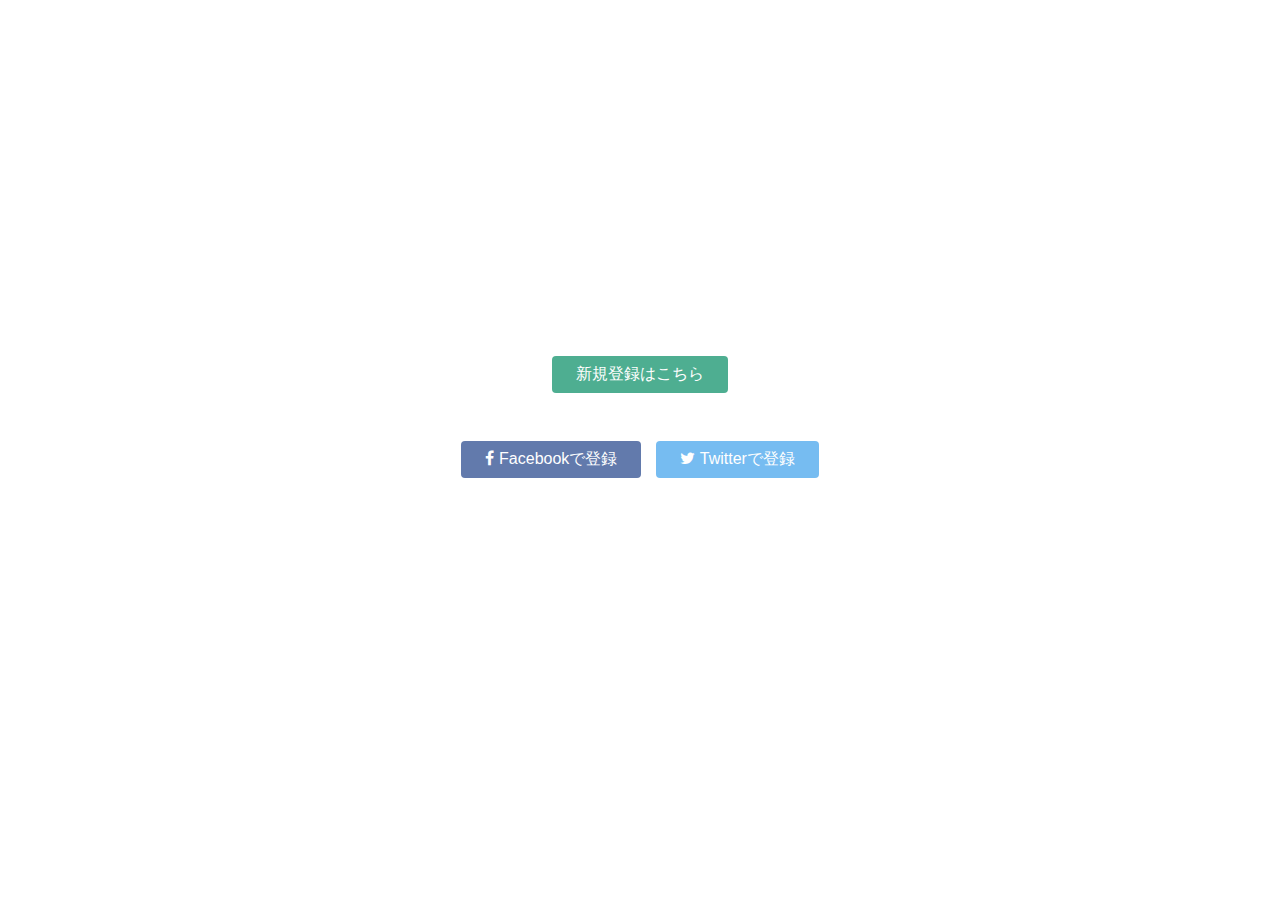
==== template.html @ c1d1e4b2 "Top page is created" ====
<!DOCTYPE html>
<html>
<head>
  <meta charset="utf-8">
  <title>Progate</title>
  <link rel="stylesheet" href="template.css">
  <!-- ここでFont Awesomeを読み込んでください -->
  <link rel="stylesheet" href="//maxcdn.bootstrapcdn.com/font-awesome/4.3.0/css/font-awesome.min.css">
</head>
<body>
  <!-- ここにコードを書いていきましょう -->
  <div class="top-wrapper">
    <div class="container">
      <h1>LEARN TO CODE.<br>LEARN TO BE CREATIVE.</h1>
      <p>Progateはオンラインプログラミング学習サービスです。<br>初心者にもやさしいスライドとレッスンで、ウェブサービスを作りながらプログラミングを学んでいきましょう。</p>
      <a href="#" class="btn signup">新規登録はこちら</a>
      <p>or</p>
      <a href="#" class="btn facebook"><span class="fa fa-facebook"></span>Facebookで登録</a>
      <a href="#" class="btn twitter"><span class="fa fa-twitter"></span>Twitterで登録</a>
    </div>
  </div>
</body>
</html>
---- template.css ----
html, body,
ul, ol, li,
h1, h2, h3, h4, h5, h6, p, div {
  margin: 0;
  padding: 0;
}

body {
  font-family: 'Hiragino Kaku Gothic ProN W3', sans-serif;
}

li {
  list-style: none;
}

a {
  text-decoration: none;
}

/* ここからCSSを書いていきましょう */
.top-wrapper {
  padding: 180px 0 100px 0;
  background-image: url(https://prog-8.com/images/html/advanced/top.png);
  background-size: cover;
  color: white;
  text-align: center;
}

.container {
  width: 1170px;
  margin: 0 auto;
}

.top-wrapper h1 {
  opacity: 0.7;
  font-size: 45px;
  letter-spacing: 5px;
}

.top-wrapper p {
  opacity: 0.7;
  margin-bottom: 15px;
}

.signup {
  background-color: #239b76;
  margin-top: 15px;
  margin-bottom: 15px;
}

.facebook {
  background-color: #3b5998;
  margin-right: 10px;
}

.twitter {
  background-color: #55acee;
}

.btn {
  padding: 8px 24px;
  color: white;
  display: inline-block;
  opacity: 0.8;
  border-radius: 4px;
}

.btn:hover {
  opacity: 1;
}

.fa {
  margin-right: 5px;
}
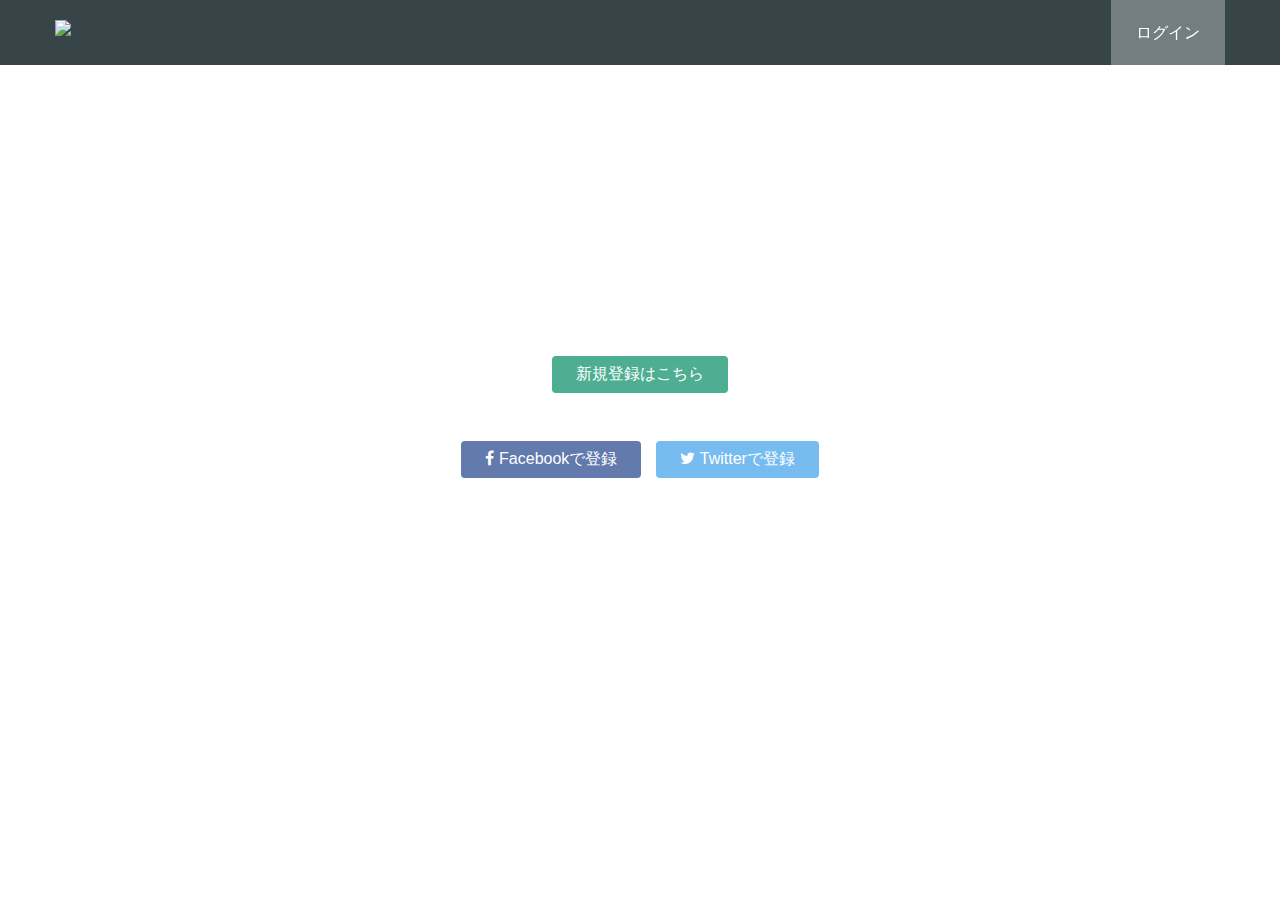
==== commit c993aa68: "header is created" ====
--- a/template.html
+++ b/template.html
@@ -4,11 +4,19 @@
   <meta charset="utf-8">
   <title>Progate</title>
   <link rel="stylesheet" href="template.css">
-  <!-- ここでFont Awesomeを読み込んでください -->
   <link rel="stylesheet" href="//maxcdn.bootstrapcdn.com/font-awesome/4.3.0/css/font-awesome.min.css">
 </head>
 <body>
-  <!-- ここにコードを書いていきましょう -->
+  <header>
+    <div class="container">
+      <div class="header-left">
+        <img class="logo" src="https://prog-8.com/images/html/advanced/main_logo.png">
+      </div>
+      <div class="header-right">
+        <a href="#" class="login">ログイン</a>
+      </div>
+    </div>
+  </header>
   <div class="top-wrapper">
     <div class="container">
       <h1>LEARN TO CODE.<br>LEARN TO BE CREATIVE.</h1>
--- a/template.css
+++ b/template.css
@@ -1,3 +1,4 @@
+/* CSSのリセット（消さないでください） */
 html, body,
 ul, ol, li,
 h1, h2, h3, h4, h5, h6, p, div {
@@ -71,4 +72,39 @@
 
 .fa {
   margin-right: 5px;
+}
+
+header {
+  height: 65px;
+  width: 100%;
+  background-color: rgba(34, 49, 52, 0.9);
+  position: fixed;
+  top: 0;
+  z-index: 10;
+}
+
+.logo {
+  width: 124px;
+  margin-top: 20px;
+}
+
+.header-left {
+  float: left;
+}
+
+.header-right {
+  float: right;
+  background-color: rgba(255, 255, 255, 0.3);
+  transition: all 0.5s;
+}
+
+.header-right:hover {
+  background-color: rgba(255, 255, 255, 0.5);
+}
+
+.header-right a {
+  line-height: 65px;
+  padding: 0 25px;
+  color: white;
+  display: block;
 }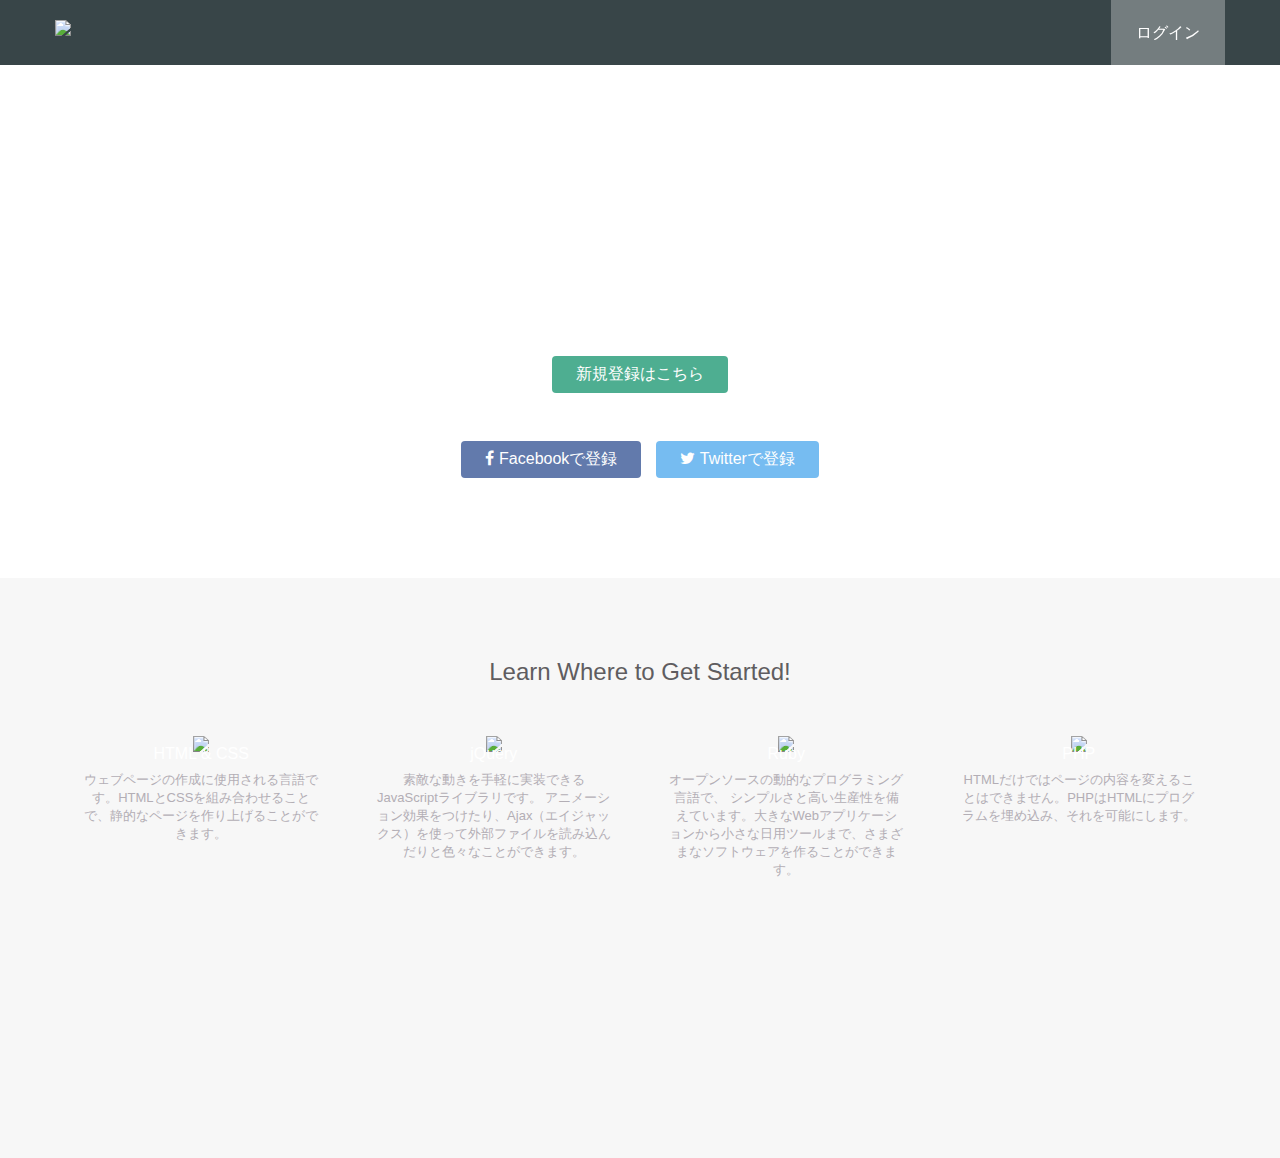
==== commit d2cf323c: "lessons is created" ====
--- a/template.html
+++ b/template.html
@@ -27,5 +27,42 @@
       <a href="#" class="btn twitter"><span class="fa fa-twitter"></span>Twitterで登録</a>
     </div>
   </div>
+  <div class="lesson-wrapper">
+    <div class="container">
+      <div class="heading">
+        <h2>Learn Where to Get Started!</h2>
+      </div>
+      <div class="lessons">
+        <div class="lesson">
+          <div class="lesson-icon">
+            <img src="https://prog-8.com/images/html/advanced/html.png">
+            <p>HTML & CSS</p>
+          </div>
+          <p class="text-contents">ウェブページの作成に使用される言語です。HTMLとCSSを組み合わせることで、静的なページを作り上げることができます。</p>
+        </div>
+        <div class="lesson">
+          <div class="lesson-icon">
+            <img src="https://prog-8.com/images/html/advanced/jQuery.png">
+            <p>jQuery</p>
+          </div>
+          <p class="text-contents">素敵な動きを手軽に実装できるJavaScriptライブラリです。 アニメーション効果をつけたり、Ajax（エイジャックス）を使って外部ファイルを読み込んだりと色々なことができます。</p>
+        </div>
+        <div class="lesson">
+          <div class="lesson-icon">
+            <img src="https://prog-8.com/images/html/advanced/ruby.png">
+            <p>Ruby</p>
+          </div>
+          <p class="text-contents">オープンソースの動的なプログラミング言語で、 シンプルさと高い生産性を備えています。大きなWebアプリケーションから小さな日用ツールまで、さまざまなソフトウェアを作ることができます。</p>
+        </div>
+        <div class="lesson">
+          <div class="lesson-icon">
+            <img src="https://prog-8.com/images/html/advanced/php.png">
+            <p>PHP</p>
+          </div>
+          <p class="text-contents">HTMLだけではページの内容を変えることはできません。PHPはHTMLにプログラムを埋め込み、それを可能にします。</p>
+        </div>
+      </div>
+    </div>
+  </div>
 </body>
 </html>--- a/template.css
+++ b/template.css
@@ -18,7 +18,7 @@
   text-decoration: none;
 }
 
-/* ここからCSSを書いていきましょう */
+/* ここからcssを書いていきましょう */
 .top-wrapper {
   padding: 180px 0 100px 0;
   background-image: url(https://prog-8.com/images/html/advanced/top.png);
@@ -78,7 +78,7 @@
   height: 65px;
   width: 100%;
   background-color: rgba(34, 49, 52, 0.9);
-  position: fixed;
+  position :fixed;
   top: 0;
   z-index: 10;
 }
@@ -107,4 +107,44 @@
   padding: 0 25px;
   color: white;
   display: block;
+}
+
+.lesson-wrapper {
+  height: 580px;
+  background-color: #f7f7f7;
+  text-align: center;
+}
+
+.heading {
+  padding-top: 80px;
+  padding-bottom: 50px;
+  color: #5f5d60;
+}
+
+.heading h2 {
+  font-weight: normal;
+}
+
+.lesson{
+  float: left;
+  width: 25%;
+}
+
+.lesson-icon {
+  position: relative;
+}
+
+.lesson-icon p {
+  position: absolute;
+  top: 44%;
+  width: 100%;
+  color: white;
+}
+
+.text-contents {
+  width: 80%;
+  display: inline-block;
+  margin-top: 15px;
+  font-size: 13px;
+  color: #b3aeb5;
 }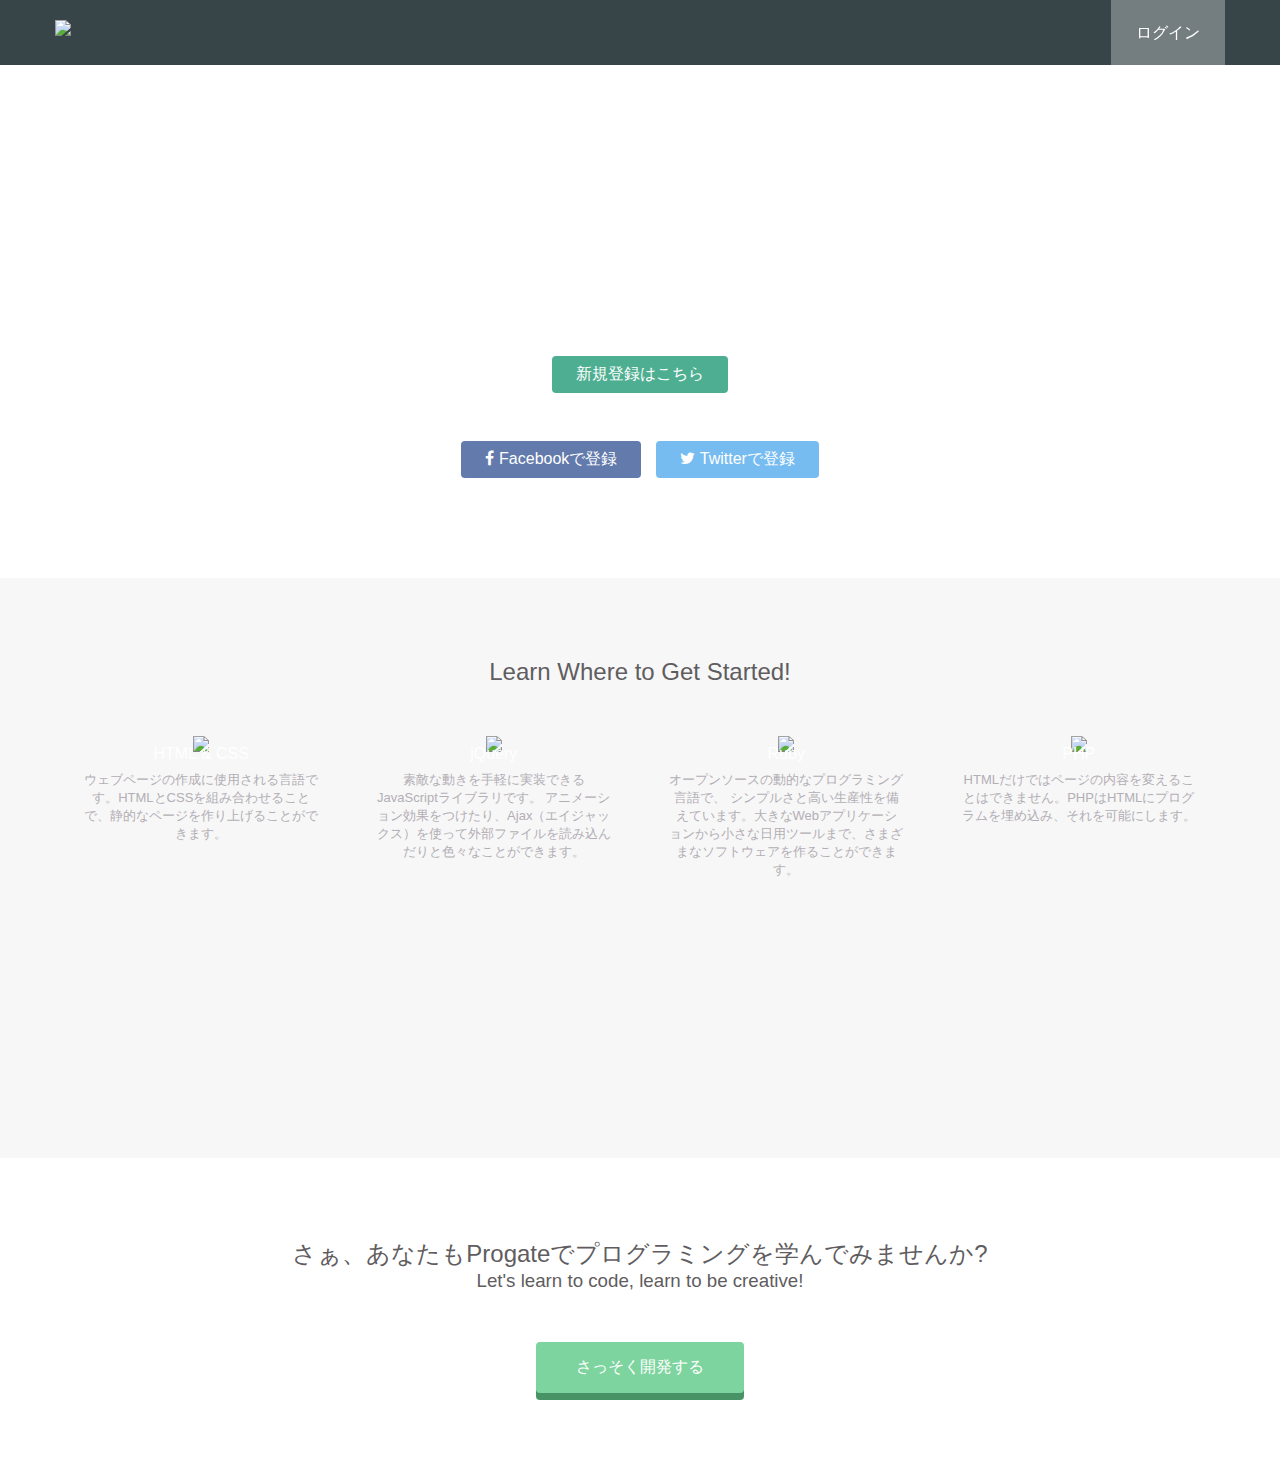
==== commit c75095ef: "message is created" ====
--- a/template.html
+++ b/template.html
@@ -64,5 +64,14 @@
       </div>
     </div>
   </div>
+  <div class="message-wrapper">
+    <div class="container">
+      <div class="heading">
+        <h2>さぁ、あなたもProgateでプログラミングを学んでみませんか?</h2>
+        <h3>Let's learn to code, learn to be creative!</h3>
+      </div>
+      <span class="btn message">さっそく開発する</span>
+    </div>
+  </div>
 </body>
 </html>--- a/template.css
+++ b/template.css
@@ -147,4 +147,26 @@
   margin-top: 15px;
   font-size: 13px;
   color: #b3aeb5;
+}
+
+.heading h3 {
+  font-weight: normal;
+}
+
+.message-wrapper {
+  padding-bottom: 80px;
+  text-align: center;
+}
+
+.message {
+  padding: 15px 40px;
+  background-color: #5dca88;
+  cursor: pointer;
+  box-shadow: 0 7px #1a7940;
+}
+
+.message:active {
+  position: relative;
+  top: 7px;
+  box-shadow: none;
 }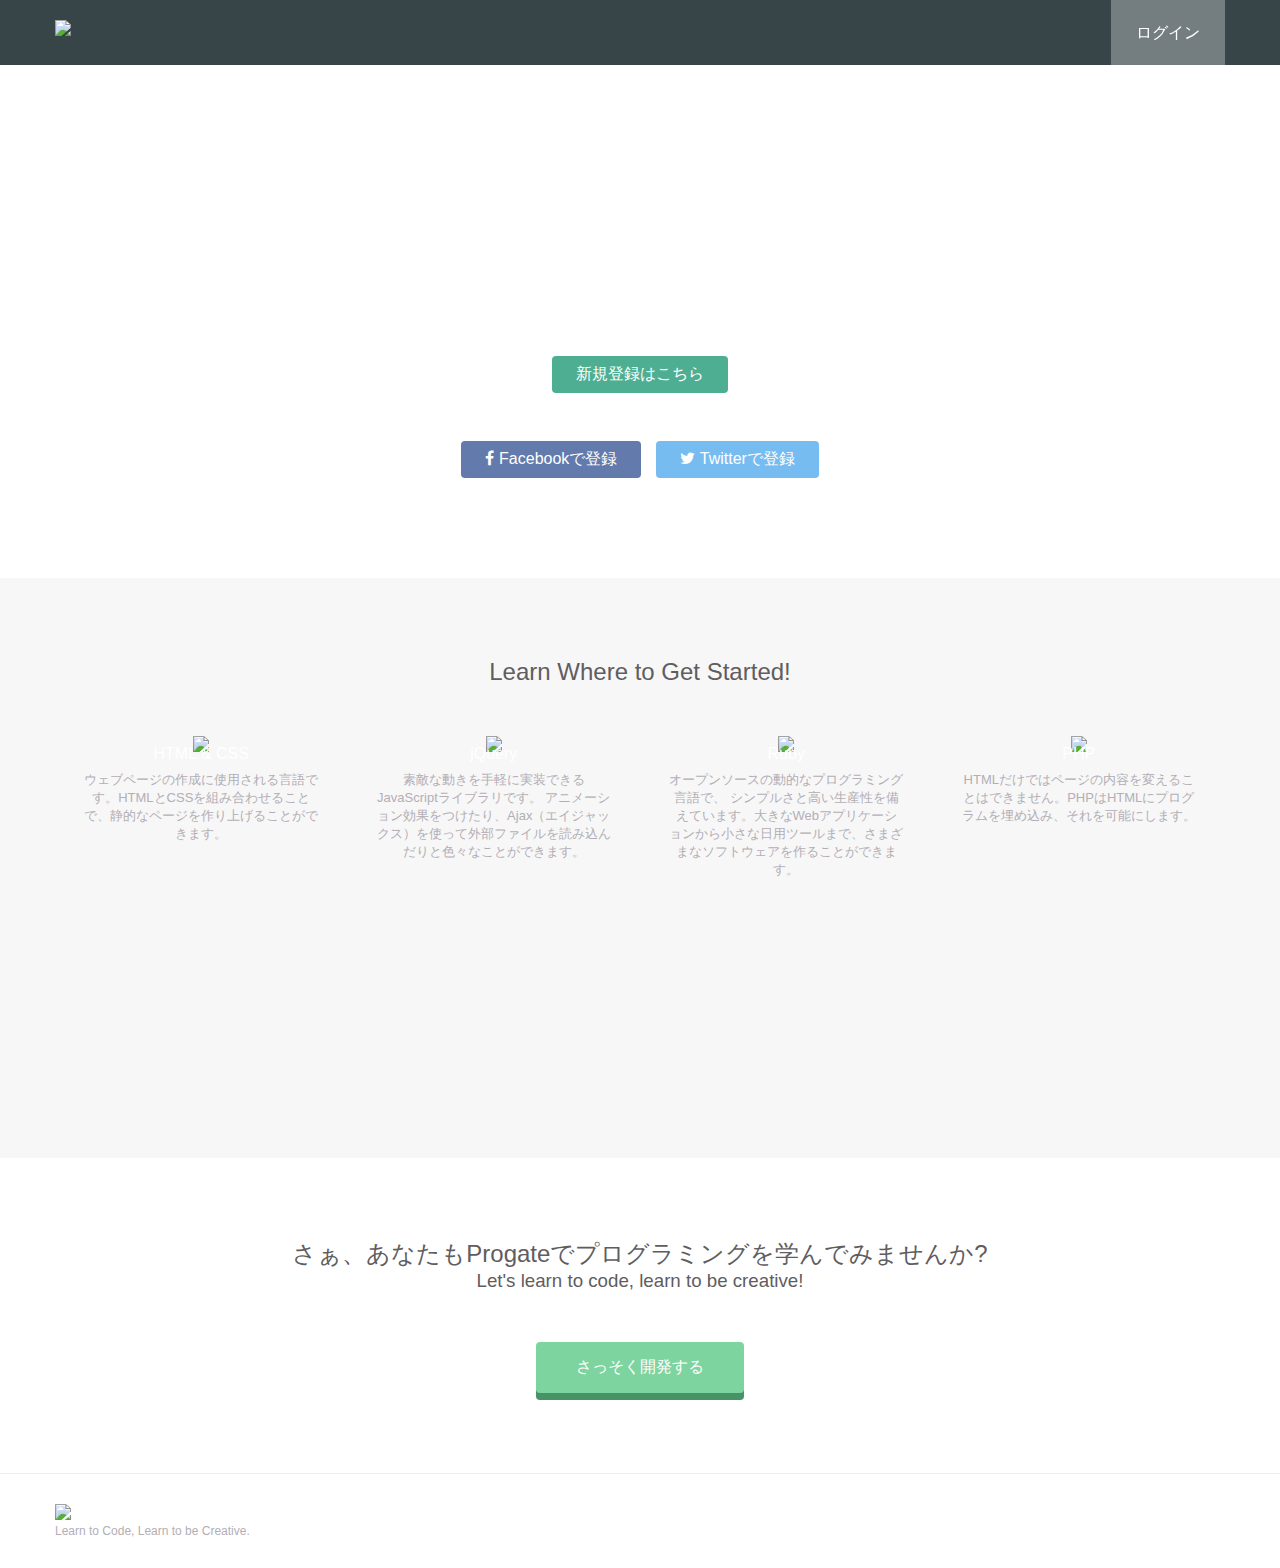
==== commit 91457a89: "Completed" ====
--- a/template.html
+++ b/template.html
@@ -73,5 +73,11 @@
       <span class="btn message">さっそく開発する</span>
     </div>
   </div>
+  <footer>
+    <div class="container">
+      <img src="https://prog-8.com/images/html/advanced/footer_logo.png">
+      <p>Learn to Code, Learn to be Creative.</p>
+    </div>
+  </footer>
 </body>
 </html>--- a/template.css
+++ b/template.css
@@ -18,7 +18,7 @@
   text-decoration: none;
 }
 
-/* ここからcssを書いていきましょう */
+/*ここからcssを書いていきましょう*/
 .top-wrapper {
   padding: 180px 0 100px 0;
   background-image: url(https://prog-8.com/images/html/advanced/top.png);
@@ -125,7 +125,7 @@
   font-weight: normal;
 }
 
-.lesson{
+.lesson {
   float: left;
   width: 25%;
 }
@@ -169,4 +169,18 @@
   position: relative;
   top: 7px;
   box-shadow: none;
+}
+
+footer img {
+  width: 124px;
+}
+
+footer p {
+  color: #b3aeb5;
+  font-size: 12px;
+}
+
+footer {
+  padding: 30px 0;
+  border-top: 1px solid #eee;
 }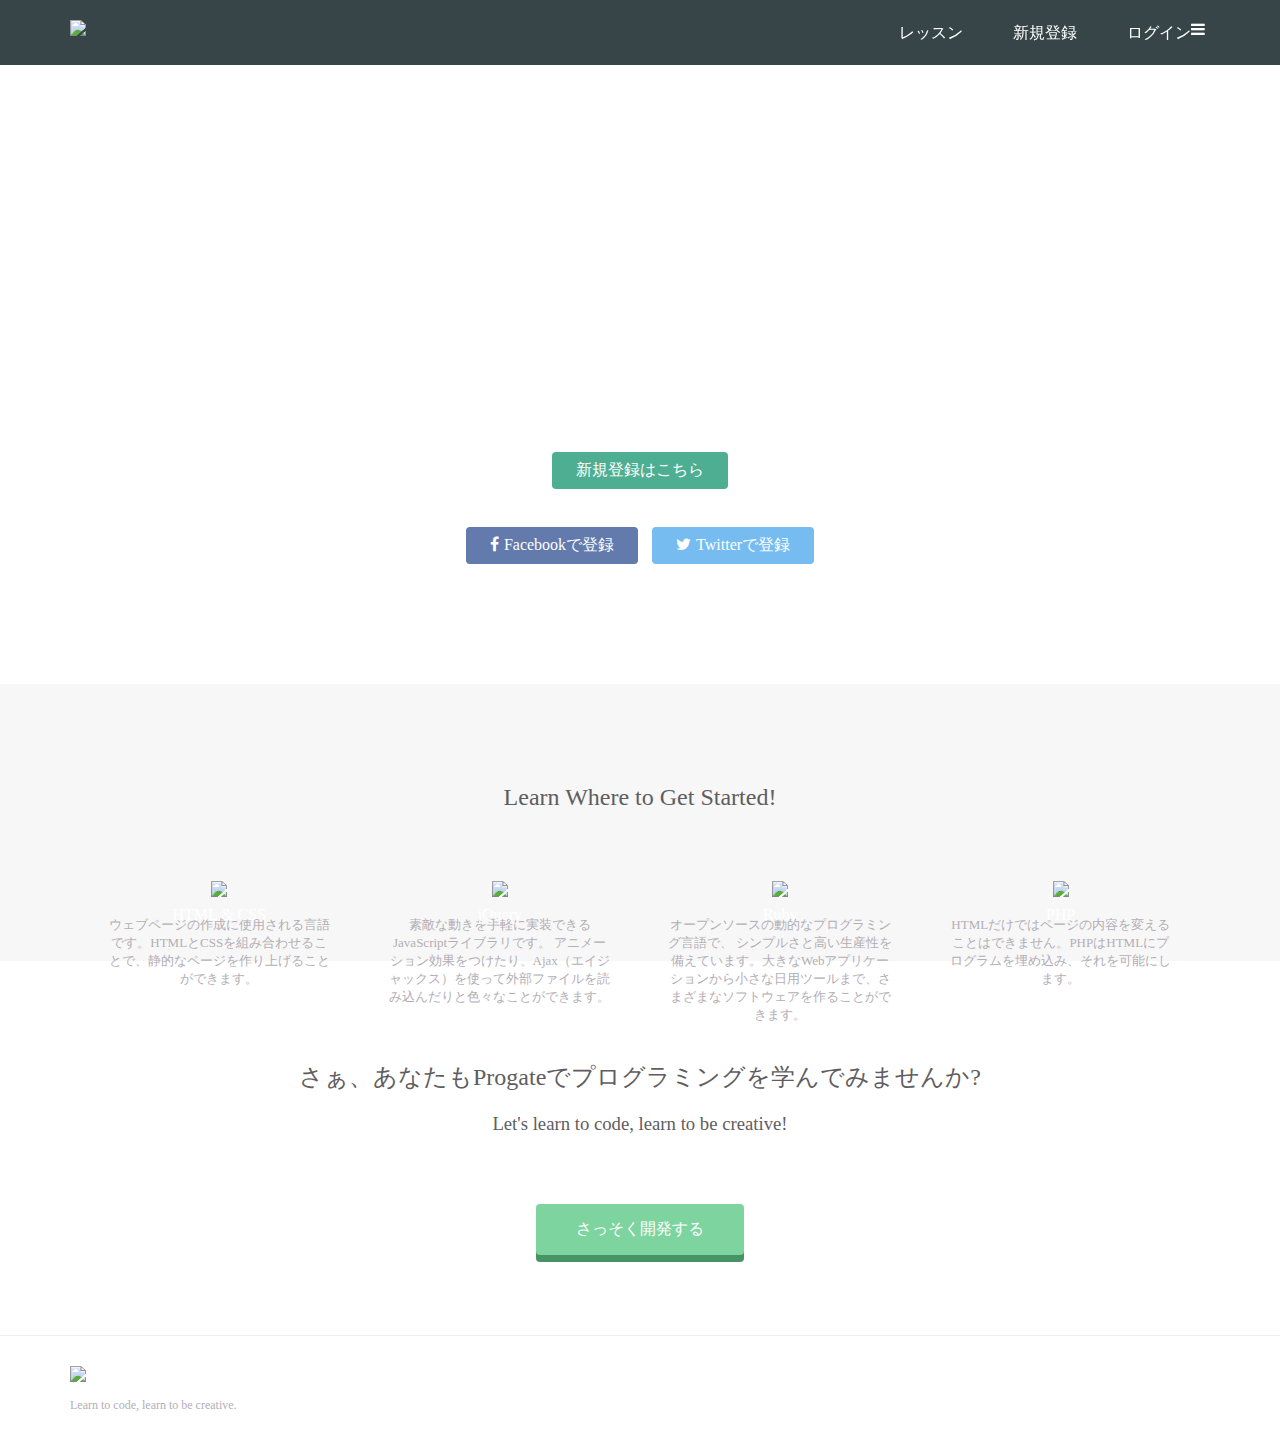
==== commit 7e6b7b97: "Started" ====
--- a/template.html
+++ b/template.html
@@ -2,82 +2,95 @@
 <html>
 <head>
   <meta charset="utf-8">
+  <meta name="viewport" content="width=device-width, initial-scale=1.0">
   <title>Progate</title>
+  <link rel="stylesheet" href="template_media.css">
   <link rel="stylesheet" href="template.css">
   <link rel="stylesheet" href="//maxcdn.bootstrapcdn.com/font-awesome/4.3.0/css/font-awesome.min.css">
 </head>
 <body>
-  <header>
-    <div class="container">
-      <div class="header-left">
-        <img class="logo" src="https://prog-8.com/images/html/advanced/main_logo.png">
+    <header>
+      <div class="container">
+        <div class="header-left">
+          <img class="logo" src="https://prog-8.com/images/html/advanced/main_logo.png">
+        </div>
+
+        <!-- モバイル用のヘッダーのメニューアイコン -->
+        <span class="fa fa-bars menu-icon"></span>
+
+        <div class="header-right">
+          <a href="#">レッスン</a>
+          <a href="#">新規登録</a>
+          <a href="#" class="login">ログイン</a>
+        </div>
       </div>
-      <div class="header-right">
-        <a href="#" class="login">ログイン</a>
-      </div>
-    </div>
-  </header>
-  <div class="top-wrapper">
-    <div class="container">
-      <h1>LEARN TO CODE.<br>LEARN TO BE CREATIVE.</h1>
-      <p>Progateはオンラインプログラミング学習サービスです。<br>初心者にもやさしいスライドとレッスンで、ウェブサービスを作りながらプログラミングを学んでいきましょう。</p>
-      <a href="#" class="btn signup">新規登録はこちら</a>
-      <p>or</p>
-      <a href="#" class="btn facebook"><span class="fa fa-facebook"></span>Facebookで登録</a>
-      <a href="#" class="btn twitter"><span class="fa fa-twitter"></span>Twitterで登録</a>
-    </div>
-  </div>
-  <div class="lesson-wrapper">
-    <div class="container">
-      <div class="heading">
-        <h2>Learn Where to Get Started!</h2>
-      </div>
-      <div class="lessons">
-        <div class="lesson">
-          <div class="lesson-icon">
-            <img src="https://prog-8.com/images/html/advanced/html.png">
-            <p>HTML & CSS</p>
-          </div>
-          <p class="text-contents">ウェブページの作成に使用される言語です。HTMLとCSSを組み合わせることで、静的なページを作り上げることができます。</p>
-        </div>
-        <div class="lesson">
-          <div class="lesson-icon">
-            <img src="https://prog-8.com/images/html/advanced/jQuery.png">
-            <p>jQuery</p>
-          </div>
-          <p class="text-contents">素敵な動きを手軽に実装できるJavaScriptライブラリです。 アニメーション効果をつけたり、Ajax（エイジャックス）を使って外部ファイルを読み込んだりと色々なことができます。</p>
-        </div>
-        <div class="lesson">
-          <div class="lesson-icon">
-            <img src="https://prog-8.com/images/html/advanced/ruby.png">
-            <p>Ruby</p>
-          </div>
-          <p class="text-contents">オープンソースの動的なプログラミング言語で、 シンプルさと高い生産性を備えています。大きなWebアプリケーションから小さな日用ツールまで、さまざまなソフトウェアを作ることができます。</p>
-        </div>
-        <div class="lesson">
-          <div class="lesson-icon">
-            <img src="https://prog-8.com/images/html/advanced/php.png">
-            <p>PHP</p>
-          </div>
-          <p class="text-contents">HTMLだけではページの内容を変えることはできません。PHPはHTMLにプログラムを埋め込み、それを可能にします。</p>
+    </header>
+    <div class="top-wrapper">
+      <div class="container">
+        <h1>LEARN TO CODE.</h1>
+        <h1>LEARN TO BE CREATIVE.</h1>
+        <p>Progateはオンラインプログラミング学習サービスです。</p>
+        <p>初心者にもやさしいスライドとレッスンで、ウェブサービスを作りながらプログラミングを学んでいきましょう。</p>
+        <div class="btn-wrapper">
+          <a href="#" class="btn signup">新規登録はこちら</a>
+          <p>or</p>
+          <a href="#" class="btn facebook"><span class="fa fa-facebook"></span>Facebookで登録</a>
+          <a href="#" class="btn twitter"><span class="fa fa-twitter"></span>Twitterで登録</a>
         </div>
       </div>
     </div>
-  </div>
-  <div class="message-wrapper">
-    <div class="container">
-      <div class="heading">
-        <h2>さぁ、あなたもProgateでプログラミングを学んでみませんか?</h2>
-        <h3>Let's learn to code, learn to be creative!</h3>
+    <div class="lesson-wrapper">
+      <div class="container">
+        <div class="heading">
+          <h2>Learn Where to Get Started!</h2>
+        </div>
+        <div class="lessons">
+          <div class="lesson">
+            <div class="lesson-icon">
+              <img src="https://prog-8.com/images/html/advanced/html.png">
+              <p>HTML & CSS</p>
+            </div>
+            <p class="text-contents">ウェブページの作成に使用される言語です。HTMLとCSSを組み合わせることで、静的なページを作り上げることができます。</p>
+          </div>
+          <div class="lesson">
+            <div class="lesson-icon">
+              <img src="https://prog-8.com/images/html/advanced/jQuery.png">
+              <p>jQuery</p>
+            </div>
+            <p class="text-contents">素敵な動きを手軽に実装できるJavaScriptライブラリです。 アニメーション効果をつけたり、Ajax（エイジャックス）を使って外部ファイルを読み込んだりと色々なことができます。</p>
+          </div>
+          <div class="lesson">
+            <div class="lesson-icon">
+              <img src="https://prog-8.com/images/html/advanced/ruby.png">
+              <p>Ruby</p>
+            </div>
+            <p class="text-contents">オープンソースの動的なプログラミング言語で、 シンプルさと高い生産性を備えています。大きなWebアプリケーションから小さな日用ツールまで、さまざまなソフトウェアを作ることができます。</p>
+          </div>
+          <div class="lesson">
+            <div class="lesson-icon">
+              <img src="https://prog-8.com/images/html/advanced/php.png">
+              <p>PHP</p>
+            </div>
+            <p class="text-contents">HTMLだけではページの内容を変えることはできません。PHPはHTMLにプログラムを埋め込み、それを可能にします。</p>
+          </div>
+        </div>
+        
       </div>
-      <span class="btn message">さっそく開発する</span>
     </div>
-  </div>
-  <footer>
-    <div class="container">
-      <img src="https://prog-8.com/images/html/advanced/footer_logo.png">
-      <p>Learn to Code, Learn to be Creative.</p>
+    <div class="message-wrapper">
+      <div class="container">
+        <div class="heading">
+          <h2>さぁ、あなたもProgateでプログラミングを学んでみませんか?</h2>
+          <h3>Let's learn to code, learn to be creative!</h3>
+        </div>
+        <span class="btn message">さっそく開発する</span>
+      </div>
     </div>
-  </footer>
-</body>
+    <footer>
+      <div class="container">
+        <img src="https://prog-8.com/images/html/advanced/footer_logo.png">
+        <p>Learn to code, learn to be creative.</p>
+      </div>
+    </footer>
+  </body>
 </html>--- a/template_media.css
+++ b/template_media.css
@@ -0,0 +1,15 @@
+/* タブレット向けレイアウト */
+@media all and (max-width: 1000px) {
+  
+}
+
+/* モバイル向けレイアウト */
+@media all and (max-width: 670px) {
+  .header-right {
+    display: none;
+  }
+  
+  .menu-icon {
+    display: block;
+  }
+}--- a/template.css
+++ b/template.css
@@ -1,24 +1,25 @@
-/* CSSのリセット（消さないでください） */
-html, body,
-ul, ol, li,
-h1, h2, h3, h4, h5, h6, p, div {
+/* -------------------- CSSは一番下から書き始めてください！ -------------------- */
+
+* {
+  box-sizing: border-box;
+}
+
+body {
   margin: 0;
-  padding: 0;
-}
-
-body {
-  font-family: 'Hiragino Kaku Gothic ProN W3', sans-serif;
-}
-
-li {
-  list-style: none;
+  font-family: "Hiragino Kaku Gothic ProN";
 }
 
 a {
   text-decoration: none;
 }
 
-/*ここからcssを書いていきましょう*/
+.container {
+  max-width: 1170px;
+  width: 100%;
+  padding: 0 15px;
+  margin: 0 auto;
+}
+
 .top-wrapper {
   padding: 180px 0 100px 0;
   background-image: url(https://prog-8.com/images/html/advanced/top.png);
@@ -27,11 +28,6 @@
   text-align: center;
 }
 
-.container {
-  width: 1170px;
-  margin: 0 auto;
-}
-
 .top-wrapper h1 {
   opacity: 0.7;
   font-size: 45px;
@@ -40,13 +36,19 @@
 
 .top-wrapper p {
   opacity: 0.7;
-  margin-bottom: 15px;
+}
+
+.btn-wrapper {
+  text-align: center;
+  margin: 20px 0;
+}
+
+.btn-wrapper p {
+  margin: 10px 0;
 }
 
 .signup {
   background-color: #239b76;
-  margin-top: 15px;
-  margin-bottom: 15px;
 }
 
 .facebook {
@@ -64,6 +66,7 @@
   display: inline-block;
   opacity: 0.8;
   border-radius: 4px;
+  text-align: center;
 }
 
 .btn:hover {
@@ -94,12 +97,7 @@
 
 .header-right {
   float: right;
-  background-color: rgba(255, 255, 255, 0.3);
-  transition: all 0.5s;
-}
-
-.header-right:hover {
-  background-color: rgba(255, 255, 255, 0.5);
+  margin-right: -25px;
 }
 
 .header-right a {
@@ -107,10 +105,18 @@
   padding: 0 25px;
   color: white;
   display: block;
+  float: left;
+  transition: all 0.5s;
+}
+
+.header-right a:hover {
+  background-color: rgba(255, 255, 255, 0.3);
 }
 
 .lesson-wrapper {
-  height: 580px;
+  padding-bottom: 80px;
+  padding-left: 5%;
+  padding-right: 5%;
   background-color: #f7f7f7;
   text-align: center;
 }
@@ -154,6 +160,7 @@
 }
 
 .message-wrapper {
+  border-bottom: 1px solid #eee;
   padding-bottom: 80px;
   text-align: center;
 }
@@ -172,7 +179,7 @@
 }
 
 footer img {
-  width: 124px;
+  width: 125px;
 }
 
 footer p {
@@ -181,6 +188,16 @@
 }
 
 footer {
-  padding: 30px 0;
-  border-top: 1px solid #eee;
-}+  padding-top: 30px;
+  padding-bottom: 20px;
+}
+
+/* -------------------- CSSはここから追加していきましょう！ -------------------- */
+.menu-icon {
+  color: white;
+  float: right;
+  font-size: 25px;
+  padding: 21px 0;
+  /* デフォルトではメニューアイコンは非表示に */
+  display: none;
+}
